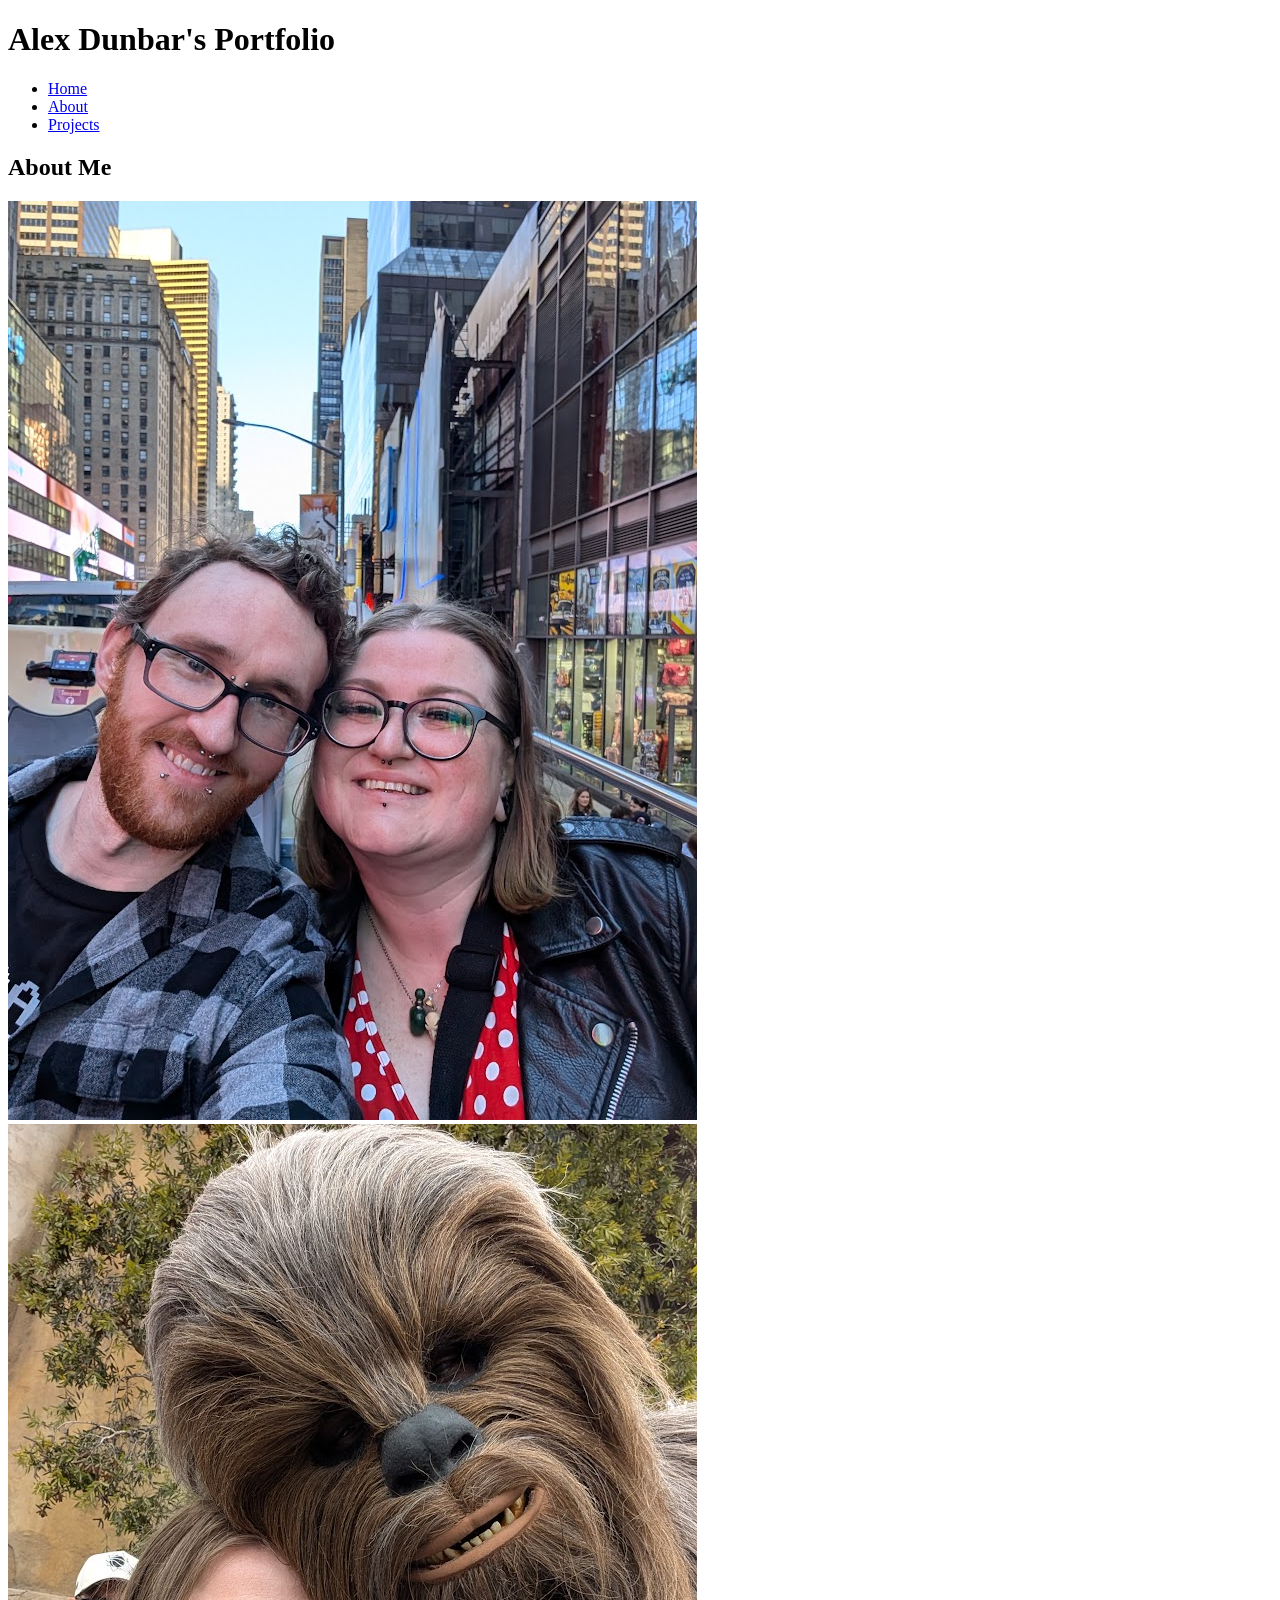
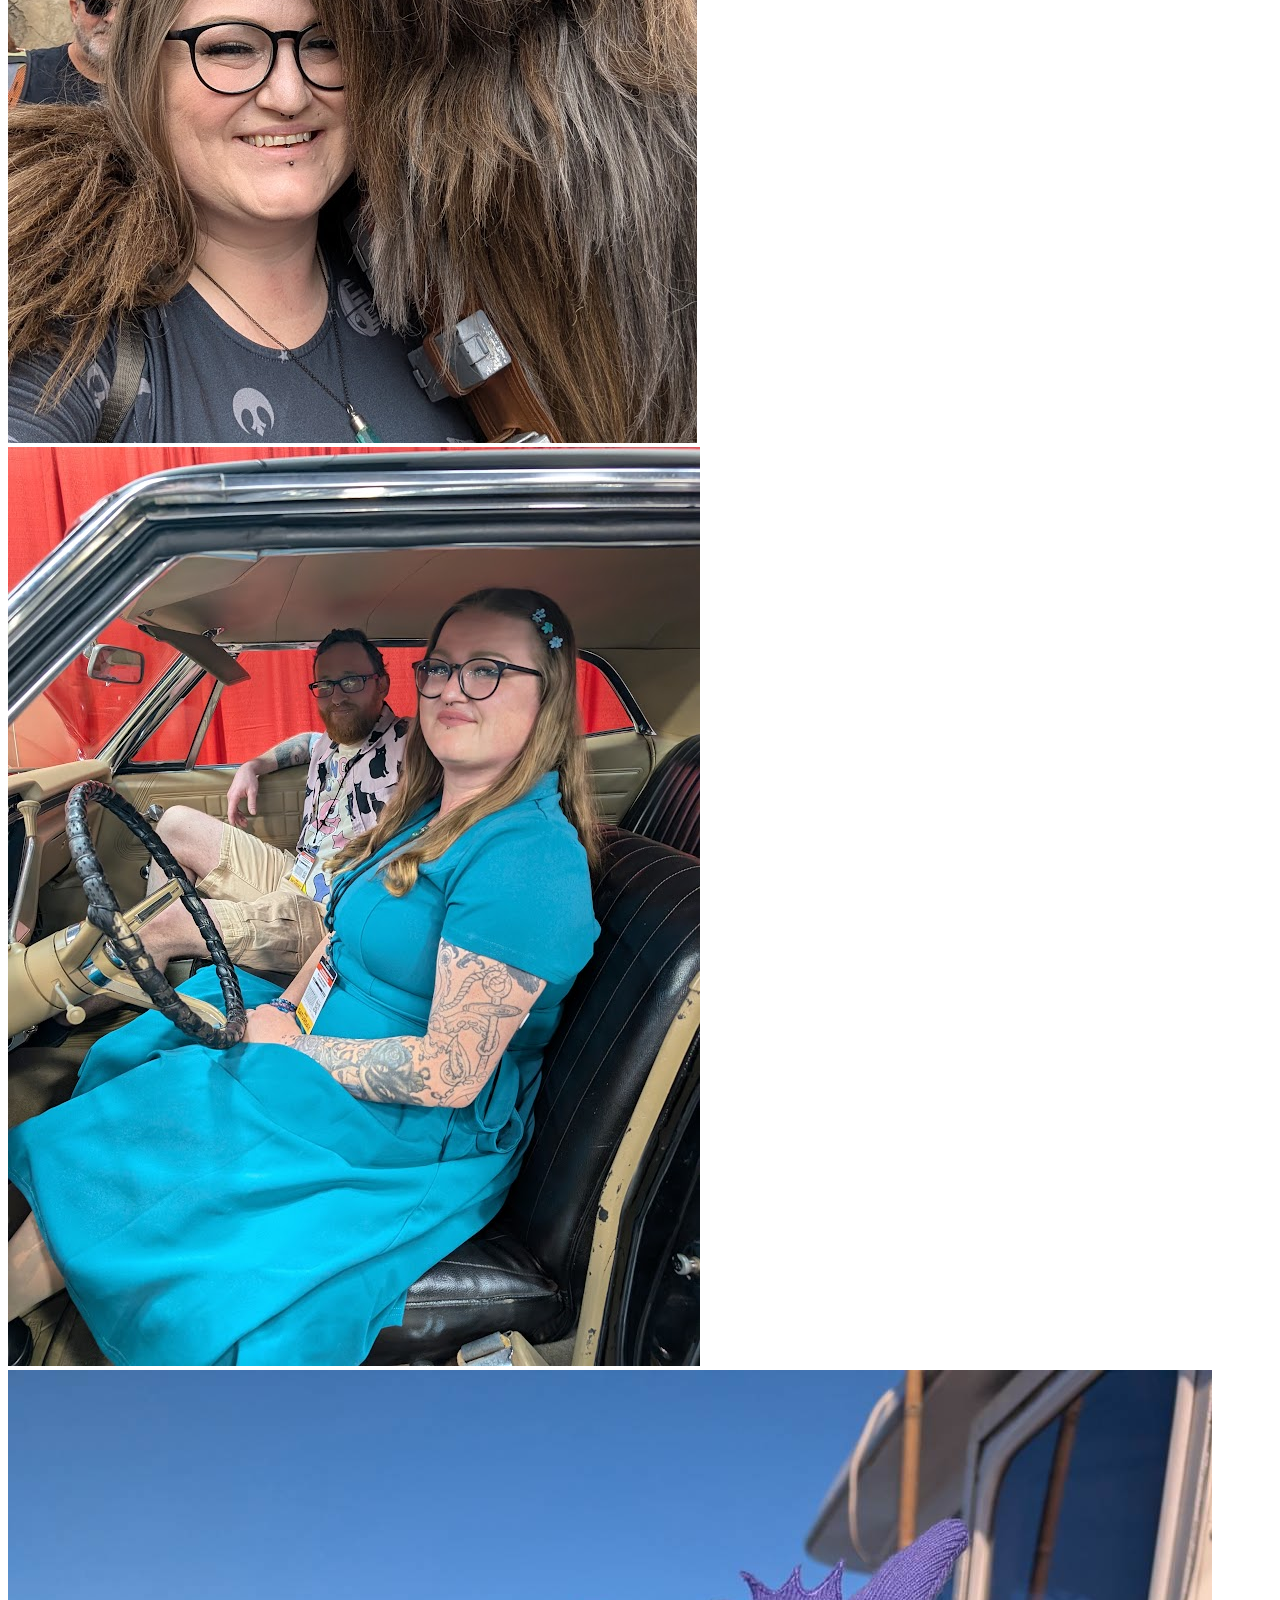
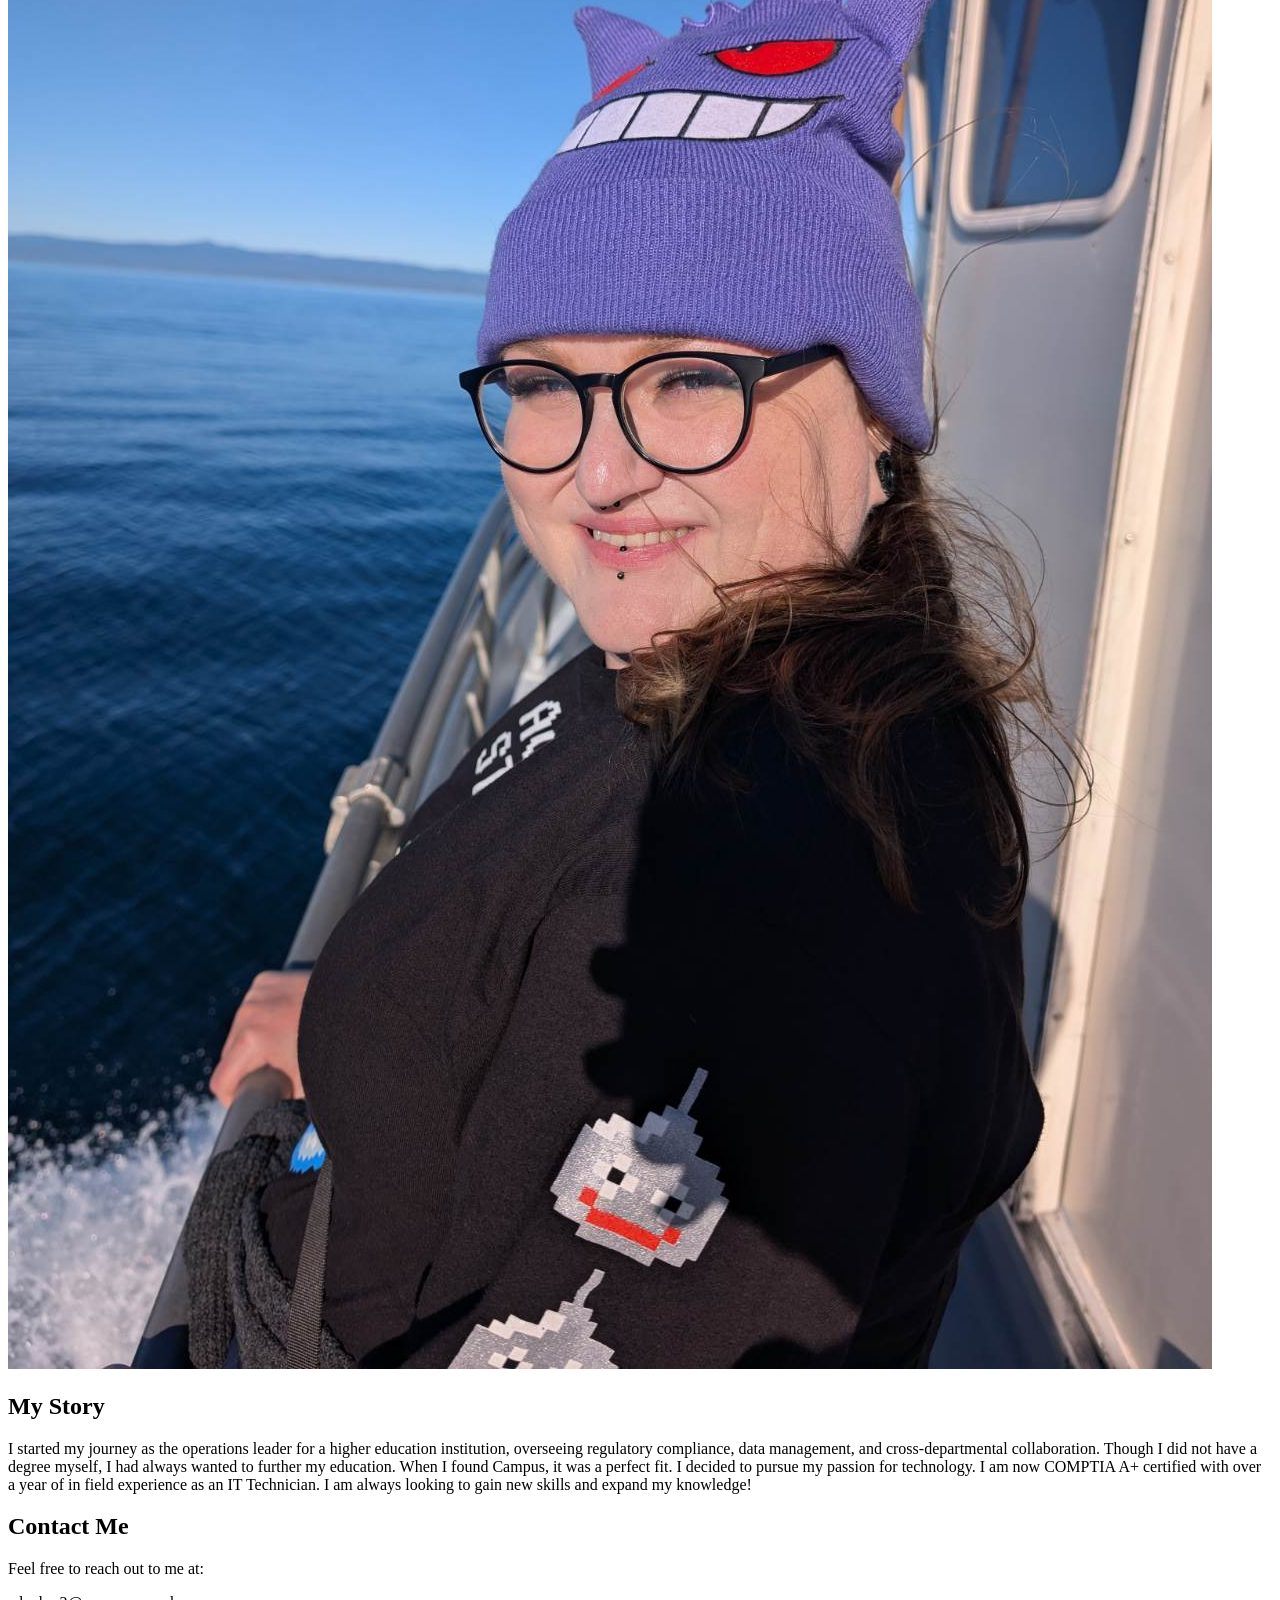
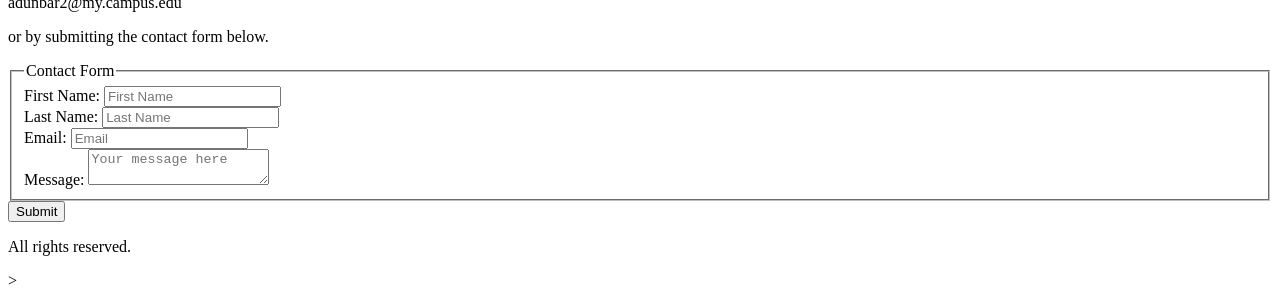
==== about.html @ 71984332 "Add initial portfolio website structure with About, Projects, and Contact sections, including styles" ====
<!DOCTYPE html>
<html lang="en">
    <head>
        <meta charset="UTF-8">
        <meta name="viewport" content="width=device-width, initial-scale=1.0">
            <title>About</title>
                <link rel="preconnect" href="https://fonts.googleapis.com">
                <link rel="preconnect" href="https://fonts.gstatic.com" crossorigin>
                <link href="https://fonts.googleapis.com/css2?family=Inter:ital,opsz,wght@0,14..32,100..900;1,14..32,100..900&family=Lora:ital,wght@0,400..700;1,400..700&family=Roboto:ital,wght@0,100..900;1,100..900&display=swap" rel="stylesheet">
                <link href="https://fonts.googleapis.com/css2?family=Lora:ital,wght@0,400..700;1,400..700&family=Roboto:ital,wght@0,100..900;1,100..900&display=swap" rel="stylesheet">
                <link rel="stylesheet" href="style5.css">
                <script src="script.js" defer></script>
    </head>
       <body class="sidebar">  
             <header>
                <p class="title-text"><h1>Alex Dunbar's Portfolio</h1></p>
                <ul class="navigation">
                    <li><a class="navbutton" href="index5.html">Home</a></li>
                    <li><a class="navbutton" href="about5.html">About</a></li>                       
                    <li><a class="navbutton" href="work5.html">Projects</a></li>
                </ul>
            </header>              
        <main>
            <section id="main">
                <div class="about">
                    <div class="gallery-background">
                        <h2>About Me</h2>
                           <div class="personal-image-gallery">
                                <div class="image-container">
                                    <img src="assets/photo1.jpg" alt="Photo of a woman and a man in Times Square">
                                </div>
                                <div class="image-container">
                                    <img src="assets/photo2.jpg" alt="Photo of a woman posing with Chewbacca from Star Wars">
                                </div>
                                <div class="image-container">
                                    <img src="assets/photo3.jpg" alt="Photo of a woman and a man posing in a 1977 Chevy Impala">
                                </div>
                                <div class="image-container">
                                    <img src="assets/photo4.jpg" alt="Photo of a woman on a boat on the ocean">
                                </div>
                            </div>
                        </div>
                    </div>
                        <div class="content">
                        <article class="story"> 
                        <h2>My Story</h2>
                            <p> I started my journey as the operations leader for a higher education institution, overseeing regulatory compliance, data management, and cross-departmental collaboration. Though I did not have a degree myself, I had always wanted to further my education. When I found Campus, it was a perfect fit. I decided to pursue my passion for technology. I am now COMPTIA A+ certified with over a year of in field experience as an IT Technician. 
I am always looking to gain new skills and expand my knowledge!</p>
                    </article>  
                    <article class="contact-info">
                        <h2>Contact Me</h2>
                            <p class="contact-instructions">Feel free to reach out to me at:</p>
                            <p class="contact-instructions">adunbar2@my.campus.edu</p>
                            <p class="contact-instructions">or by submitting the contact form below.</p>
                           <form class="contact" novalidate action="mailto:adunbar2@my.campus.edu" method="post" enctype="text/plain">
                                <fieldset id="contact-form"> 
                                    <legend>Contact Form</legend>
                                        <label for="first-name">First Name:</label>
                                            <input id="first-name" type="text" name="first-name" placeholder="First Name" aria-describedby="first-name-empty" required>
                                                <div id="first-name-empty" class="error-message"></div>                                        
                                        <label for="last-name">Last Name:</label>
                                            <input id="last-name" type="text" name="last-name" placeholder="Last Name" aria-describedby="last-name-empty" required>
                                                <div id="last-name-empty" class="error-message"></div>
                                        <label for="email">Email:</label>
                                            <input id="email" type="email" name="email" placeholder="Email" aria-describedby="email-invalid" required>
                                                <div id="email-invalid" class="error-message"></div>
                                         <label for="message">Message:</label>
                                                <textarea id="message" name="message" placeholder="Your message here" aria-describedby="message-empty" required></textarea>
                                                <div id="message-empty" class="error-message"></div>
                                                <div id="submission-success" class="success-message"></div>
                                </fieldset>  
                            <button class="submit" type="submit">Submit</button>
                            </form>
                    </article>
                </div>
            </section>
        </main>
            <footer class="footer">
                <p>All rights reserved.</p>
            </footer>
            </div>
            </div>
        </body>
</html>>
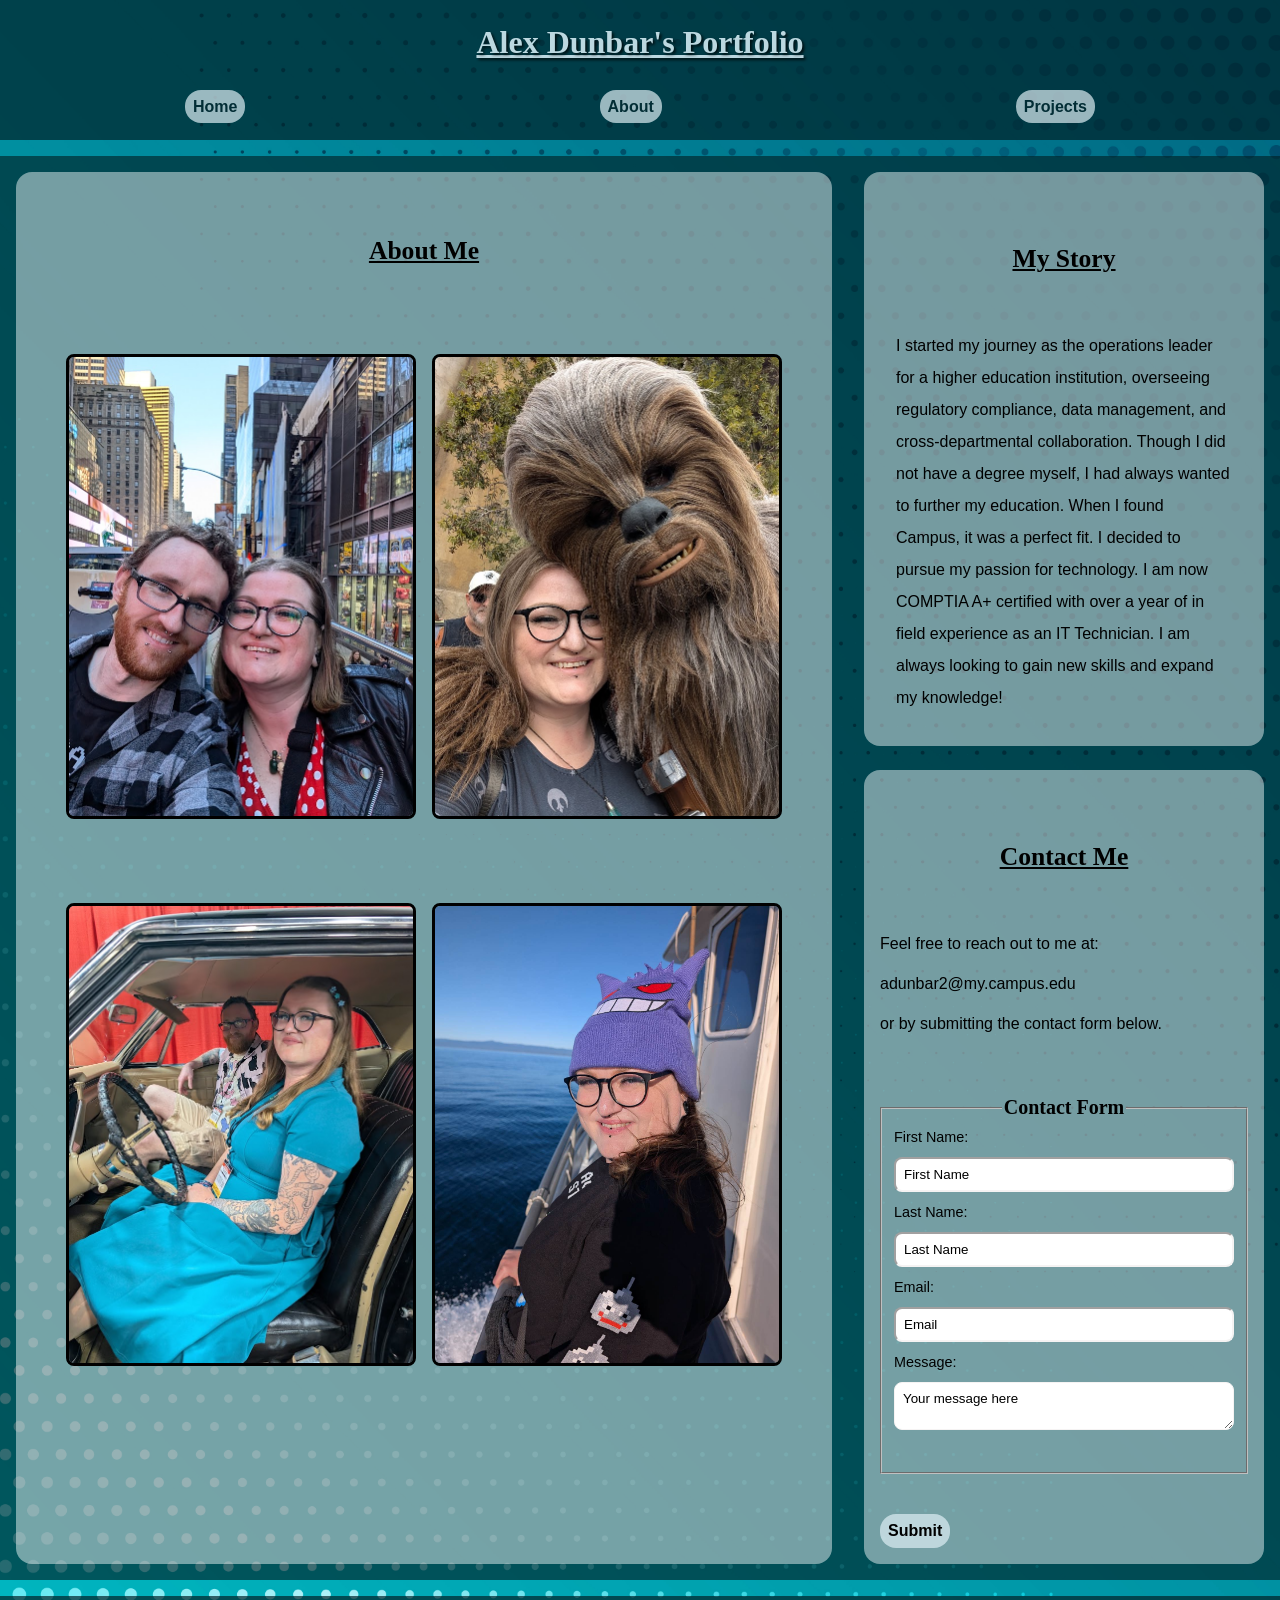
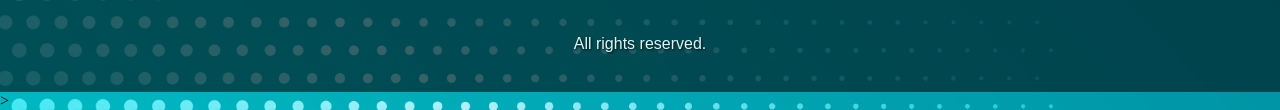
==== commit 44914442: "Update stylesheet links and navigation paths in portfolio pages" ====
--- a/about.html
+++ b/about.html
@@ -8,16 +8,16 @@
                 <link rel="preconnect" href="https://fonts.gstatic.com" crossorigin>
                 <link href="https://fonts.googleapis.com/css2?family=Inter:ital,opsz,wght@0,14..32,100..900;1,14..32,100..900&family=Lora:ital,wght@0,400..700;1,400..700&family=Roboto:ital,wght@0,100..900;1,100..900&display=swap" rel="stylesheet">
                 <link href="https://fonts.googleapis.com/css2?family=Lora:ital,wght@0,400..700;1,400..700&family=Roboto:ital,wght@0,100..900;1,100..900&display=swap" rel="stylesheet">
-                <link rel="stylesheet" href="style5.css">
+                <link rel="stylesheet" href="style.css">
                 <script src="script.js" defer></script>
     </head>
        <body class="sidebar">  
              <header>
                 <p class="title-text"><h1>Alex Dunbar's Portfolio</h1></p>
                 <ul class="navigation">
-                    <li><a class="navbutton" href="index5.html">Home</a></li>
-                    <li><a class="navbutton" href="about5.html">About</a></li>                       
-                    <li><a class="navbutton" href="work5.html">Projects</a></li>
+                    <li><a class="navbutton" href="index.html">Home</a></li>
+                    <li><a class="navbutton" href="about.html">About</a></li>                       
+                    <li><a class="navbutton" href="work.html">Projects</a></li>
                 </ul>
             </header>              
         <main>
--- a/style.css
+++ b/style.css
@@ -0,0 +1,436 @@
+* {
+    box-sizing: border-box;
+}
+
+.navigation {
+    display: flex;
+    flex-direction: row;
+    justify-content: space-around;
+    gap: 0px;
+    list-style: none;
+    padding: 0;
+}
+
+
+.submit{
+    padding: 8px;
+    background-color: rgba(223, 240, 245, 0.692);
+    margin-top: 8px;
+    font-weight: bold;
+    border-radius: 16px;
+    font-size: .8rem;
+    border: none;
+    border-radius: 16px;
+}
+
+.submit:hover {
+background-color: rgb(0, 33, 39);
+color: rgba(223, 240, 245, 0.842);  
+}
+
+.navbutton {
+    padding: 8px;
+    background-color: rgba(223, 240, 245, 0.692);
+    margin-top: 16px;
+    font-weight: bold;
+    border-radius: 16px;
+    font-size: .8rem;
+}
+
+.navbutton:hover{
+background-color: rgb(0, 33, 39);
+color: rgba(223, 240, 245, 0.842);
+font-weight: bold;
+}
+
+
+header {
+    background-color:rgba(0, 33, 39, 0.685);
+    width: 100%;
+    font-family: "roboto", sans-serif;
+    padding: 8px; margin: 0 auto 16px auto;
+    
+}
+
+
+h1 {
+    font-family: "lora", serif;
+    font-size: 1.5rem;
+    text-align: center;
+    font-weight: bold;
+    color: rgba(191, 219, 228, 0.986);
+    margin-top:0;
+    padding-bottom: 16px;
+    text-decoration: underline; 
+    text-shadow: 2px 2px 3px rgba(0, 0, 0, 0.747);
+    
+}
+
+
+h2 {
+    font-family: "lora", serif;
+    font-size: 1.25rem;
+    text-decoration: underline;
+    text-align: center;
+}
+
+h3 { 
+    font-family: "lora", serif;
+    font-size: 1.1rem;
+    text-align: center;   
+}
+
+a {
+    color: rgb(2, 45, 53);
+    text-decoration: none;
+}
+
+div.content {
+    display: grid;
+    grid-template-columns: 1fr;
+    gap: 8px;
+    margin: 0;
+
+}
+
+#weather {
+    display: flex;
+    justify-content: center;
+    padding:16px;
+    font-size: 1rem;
+    color: rgba(223, 240, 245, 0.842);
+    text-shadow: 1px 1px 2px rgba(0, 0, 0, 0.747);
+    font-weight: bold;
+}
+
+#weather-result {
+ font-size: 1rem;
+}
+
+#contact-form {
+    display: flex;
+    flex-direction: column;
+    width: 100%;
+    max-width: 400px;
+    margin: 32px auto;
+
+}
+
+main {
+    background-color:rgba(0, 33, 39, 0.637);
+    margin: 16px auto;
+    padding: 8px;
+    align-items: center;
+}
+
+div.gallery-background {
+    padding: 8px;
+    margin: 8px;
+    background-color: lab(99.64% -1.63 -0.58 / 0.466);
+    border-radius: 16px;
+
+
+}
+
+.personal-image-gallery {
+    display: flex;
+    flex-wrap: wrap;
+    justify-content: center;
+    gap: 16px;
+    width: 100%;
+}
+
+.personal-image-gallery img {
+    width: 100%;
+    max-width: 300px;
+    height: auto;
+    border-radius: 8px;
+    border: 3px solid black;
+}
+
+.portfolio-gallery, .showcase-gallery {
+    display: flex;
+    flex-wrap: wrap;
+    justify-content: center;
+    gap: 32px;
+    max-width: 900px;
+    margin: 0 auto;
+}
+
+.portfolio-gallery a, .showcase-gallery a {
+    width: 100%;
+    max-width: 400px;
+}
+
+.portfolio-gallery img, .showcase-gallery img{
+    display: block;
+    width: 100%;
+    height: auto;
+    border-radius: 8px;
+    border: 3px;
+    border-style: solid;
+    border-color: black;
+}
+
+
+.intro-image-container{
+    display: flex;
+    justify-content: center;
+    margin: 56px auto;
+    
+}
+
+.intro-image-container img{
+    width: 100%;
+    max-width: 450px;
+    height: auto;
+    border-radius: 8px;
+    border: 3px;
+    border-style: solid;
+    border-color: black;
+}
+
+.showcase-gallery {
+    padding-top: 16px;
+}
+
+
+div.error-message {
+    font-family: "inter", sans-serif;
+    padding: 8px;
+    text-align: center;
+    color: rgb(218, 8, 8);
+    font-weight: bold;
+}
+
+.error-message:empty {
+    display: none;
+}
+
+div.success-message {
+    font-family: "inter", sans-serif;
+    padding: 8px;
+    margin: 0 auto 8px auto;
+    color: green;
+    font-weight: bold;
+}
+
+.footer {
+    text-align: center;
+    background-color: rgba(0, 33, 39, 0.61);
+    width: 100%;
+    padding: 16px;
+    background-color:rgba(0, 33, 39, 0.685);
+    font-family: "roboto", sans-serif;
+}
+
+.footer p {
+    color: rgb(221, 247, 248);
+    text-shadow: 1px 1px 2px rgba(0, 0, 0, 0.747);
+}
+
+body {
+    min-height: 100vh;
+    background-image: url("assets/10802.jpg");
+    background-size: cover;
+    background-position: center;
+    background-repeat: no-repeat;
+    margin: 0;
+    padding: 0;
+}
+
+p { 
+    font-family: "inter", sans-serif;
+    font-size: .9rem;
+    line-height: 2;
+}
+
+.contact ul {
+    list-style: none;
+    font-family: "inter", sans-serif;
+    padding: 0;
+}
+
+.contact-instructions {
+    font-family: "inter", sans-serif;
+    font-size: 1rem;
+    line-height: 2;
+    width: 100%;
+    max-width: 400px;
+    margin: 0 auto 8px auto;
+}
+
+.skills {
+    font-family: "lora", serif;
+    text-decoration: underline;
+    text-align: center;
+}
+
+.skills-list {
+    display: grid;
+    grid-template-columns: auto auto;
+    justify-content: center;
+    column-gap: 30px;
+    font-size: .9rem;
+    row-gap: 4px;
+    list-style: none;
+    font-family: "inter", sans-serif;
+    padding: 0;
+}
+
+article {
+    padding: 16px;
+    margin: 8px;
+    background-color: lab(99.64% -1.63 -0.58 / 0.466);
+    border-radius: 16px;
+
+}
+
+fieldset legend {
+    font-family: "lora", serif;
+    font-size: 1.25rem;
+    text-align: center;
+    font-weight: bold;
+}
+
+
+input, textarea {
+    font-family: "inter", sans-serif;
+    border-color: rgb(245, 243, 243);
+    border-radius: 8px;
+    padding: 8px;
+    margin: 8px 0 8px 0;
+    width: 100%;
+    max-width: 400px;
+    align-self: center;
+}
+
+label {
+    font-family: "inter", sans-serif;
+    font-size: .9rem;
+    margin: 4px 0 4px 0;
+    
+}
+
+
+input::placeholder, textarea::placeholder {
+    color:black;
+}
+
+@media (min-width: 768px) {
+
+.navbutton, .submit{
+font-size: .9rem;
+}
+
+h1 {
+    font-size: 1.8rem;
+    
+}
+
+h2 {
+    font-size: 1.45rem;
+;
+}
+
+h3 { 
+    font-size: 1.2rem; 
+}
+
+#contact-form {
+    margin-top: 48px;
+}
+
+
+.personal-image-gallery img {
+    max-width: 350px;
+    margin: 16px 0;
+}
+
+.two-column-page div.content {
+    display: grid;
+    grid-template-columns: 1fr 1fr;
+    gap: 16px;
+}
+
+.sidebar #main { 
+    display: grid; 
+    grid-template-columns: 1fr; 
+}
+
+.sidebar #main .content {
+grid-template-columns: 1fr 1fr;
+}
+
+.portfolio-gallery a {
+    width: calc(50% - 8px);
+}
+}
+
+@media (min-width: 1200px) {
+
+.sidebar #main .about {
+    display: grid;
+}
+
+#contact-form {
+    margin-top: 56px;
+}
+
+
+.navbutton, .submit{
+font-size: 1rem;
+}
+
+h1 {
+    font-size: 2rem;
+    
+}
+
+h2 {
+    font-size: 1.6rem;
+    padding: 16px 8px;
+    margin: 40px;
+;
+}
+
+h3 { 
+    font-size: 1.45rem; 
+}
+
+p {
+
+    font-size: 1rem;
+    margin: 16px;
+}
+
+.skills {
+
+    margin-top: 96px;
+
+}
+
+.skills-list {
+    font-size: 1rem;
+    column-gap: 80px;
+    row-gap: 8px;
+}
+
+.sidebar #main { 
+    display: grid; 
+    grid-template-columns: 2fr 1fr; 
+    gap: 16px;
+}
+
+.sidebar #main .content{
+    grid-template-columns: 1fr;
+}
+
+.personal-image-gallery img {
+    max-width: 350px;
+    margin: 32px 0;
+}
+
+}
+
+ 
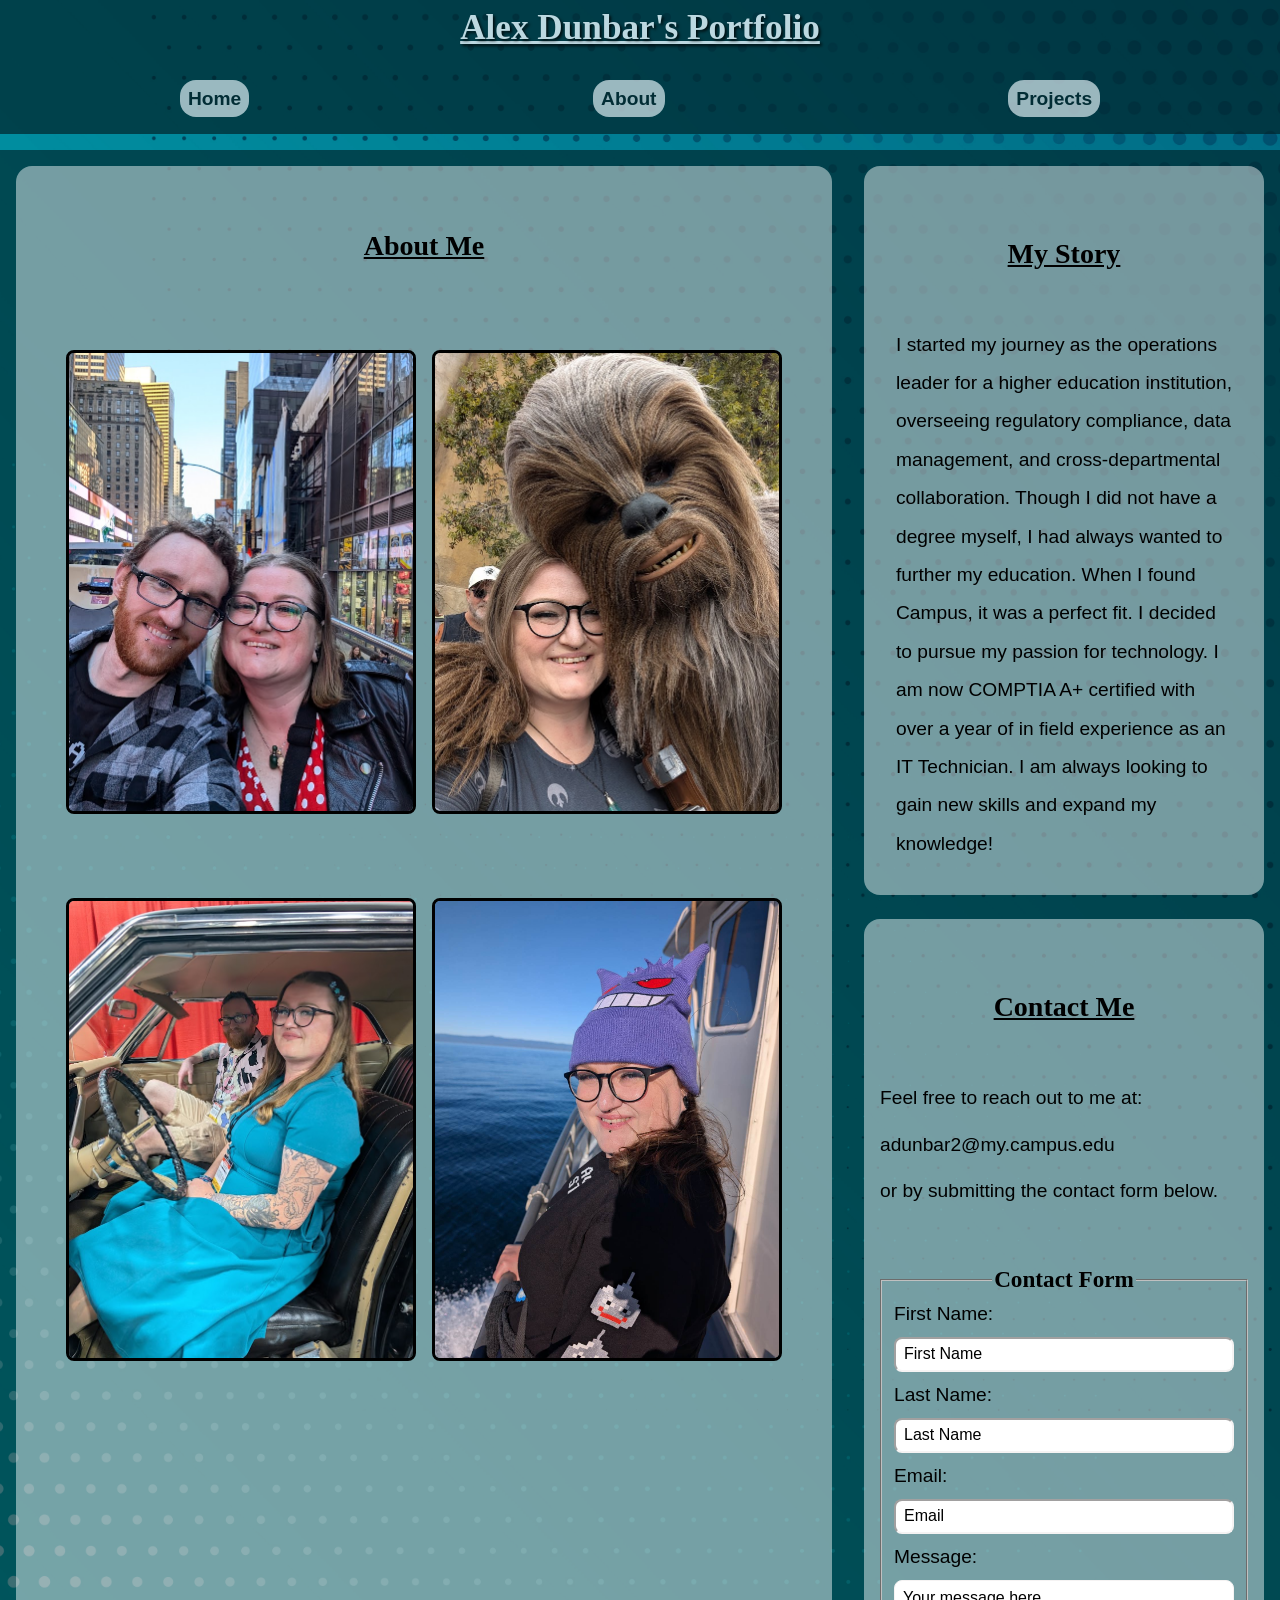
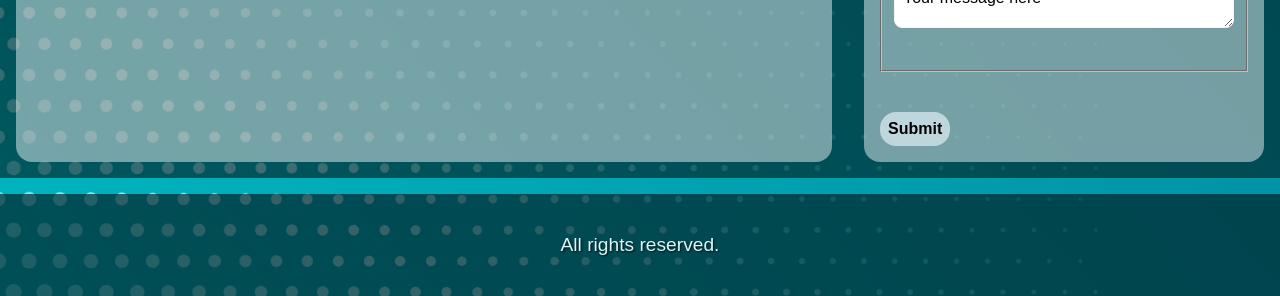
==== commit 7e5c401c: "Refactor header structure in HTML files for improved semantics and accessibility" ====
--- a/about.html
+++ b/about.html
@@ -13,12 +13,13 @@
     </head>
        <body class="sidebar">  
              <header>
-                <p class="title-text"><h1>Alex Dunbar's Portfolio</h1></p>
-                <ul class="navigation">
-                    <li><a class="navbutton" href="index.html">Home</a></li>
-                    <li><a class="navbutton" href="about.html">About</a></li>                       
-                    <li><a class="navbutton" href="work.html">Projects</a></li>
-                </ul>
+                <h1 class="title-text">Alex Dunbar's Portfolio</h1>
+                <nav><ul class="navigation">
+                        <li><a class="navbutton" href="index.html">Home</a></li>
+                        <li><a class="navbutton" href="about.html">About</a></li>                       
+                        <li><a class="navbutton" href="work.html">Projects</a></li>
+                    </ul>
+                </nav>
             </header>              
         <main>
             <section id="main">
@@ -81,4 +82,4 @@
             </div>
             </div>
         </body>
-</html>>+</html>
--- a/style.css
+++ b/style.css
@@ -115,6 +115,7 @@
     margin: 32px auto;
 
 }
+
 
 main {
     background-color:rgba(0, 33, 39, 0.637);
@@ -199,8 +200,9 @@
     font-family: "inter", sans-serif;
     padding: 8px;
     text-align: center;
-    color: rgb(218, 8, 8);
-    font-weight: bold;
+    color: rgb(60, 2, 134);
+    font-weight: bolder;
+
 }
 
 .error-message:empty {
@@ -341,6 +343,10 @@
     margin-top: 48px;
 }
 
+#weather-result {
+ font-size: 1.25rem;
+}
+
 
 .personal-image-gallery img {
     max-width: 350px;
@@ -378,29 +384,37 @@
 }
 
 
-.navbutton, .submit{
+.navbutton {
+font-size: 1.2rem;
+}
+
+.submit{
 font-size: 1rem;
 }
 
 h1 {
-    font-size: 2rem;
+    font-size: 2.2rem;
     
 }
 
 h2 {
-    font-size: 1.6rem;
+    font-size: 1.75rem;
     padding: 16px 8px;
     margin: 40px;
 ;
 }
 
 h3 { 
-    font-size: 1.45rem; 
+    font-size: 1.6rem; 
+}
+
+#weather-result {
+ font-size: 1.45rem;
 }
 
 p {
 
-    font-size: 1rem;
+    font-size: 1.2rem;
     margin: 16px;
 }
 
@@ -411,7 +425,7 @@
 }
 
 .skills-list {
-    font-size: 1rem;
+    font-size: 1.2rem;
     column-gap: 80px;
     row-gap: 8px;
 }
@@ -431,6 +445,28 @@
     margin: 32px 0;
 }
 
+fieldset legend {
+    font-size: 1.45rem ;
+}
+
+.contact-instructions {
+
+    font-size: 1.2rem;
+}
+
+label {
+    font-family: "inter", sans-serif;
+    font-size: 1.2rem;
+    margin: 4px 0 4px 0;
+    
+}
+
+
+input::placeholder, textarea::placeholder {
+    color:black;
+    font-size: 1rem;
+}
+
 }
 
  
